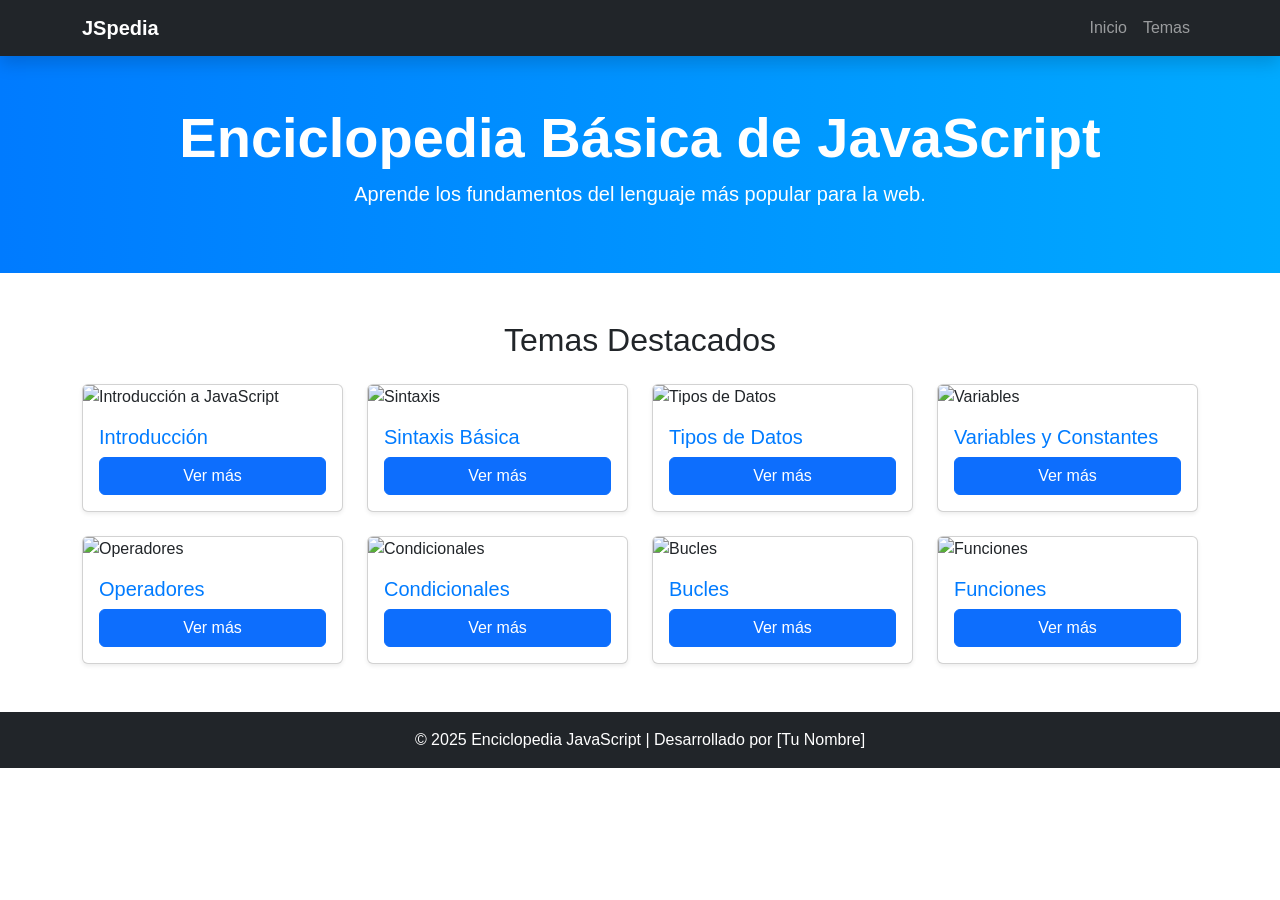
==== index.html @ 345f991f "Estructura base de la enciclopedia" ====
<!DOCTYPE html>
<html lang="es">
<head>
    <meta charset="UTF-8">
    <meta name="viewport" content="width=device-width, initial-scale=1.0">
    <title>Enciclopedia JavaScript</title>
    <link href="https://cdn.jsdelivr.net/npm/bootstrap@5.3.3/dist/css/bootstrap.min.css" rel="stylesheet">
    <link href="css/style.css" rel="stylesheet">
</head>
<body>
    <!-- Navbar -->
    <nav class="navbar navbar-expand-lg navbar-dark bg-dark shadow">
        <div class="container">
            <a class="navbar-brand fw-bold" href="index.html">JSpedia</a>
            <button class="navbar-toggler" type="button" data-bs-toggle="collapse" data-bs-target="#menu">
                <span class="navbar-toggler-icon"></span>
            </button>
            <div class="collapse navbar-collapse" id="menu">
                <ul class="navbar-nav ms-auto">
                    <li class="nav-item"><a class="nav-link" href="index.html">Inicio</a></li>
                    <li class="nav-item"><a class="nav-link" href="#temas">Temas</a></li>
                </ul>
            </div>
        </div>
    </nav>

    <!-- Hero -->
    <header class="bg-primary text-white text-center py-5">
        <div class="container">
            <h1 class="display-4 fw-bold">Enciclopedia Básica de JavaScript</h1>
            <p class="lead">Aprende los fundamentos del lenguaje más popular para la web.</p>
        </div>
    </header>

    <!-- Sección de tarjetas -->
    <main class="container my-5" id="temas">
        <h2 class="text-center mb-4">Temas Destacados</h2>
        <div class="row g-4">
            <!-- Tarjetas de temas -->
            <div class="col-md-3">
                <div class="card h-100 shadow-sm">
                    <img src="img/ejemplo1.jpg" class="card-img-top" alt="Introducción a JavaScript">
                    <div class="card-body">
                        <h5 class="card-title">Introducción</h5>
                        <a href="temas/introduccion.html" class="btn btn-primary w-100">Ver más</a>
                    </div>
                </div>
            </div>

            <div class="col-md-3">
                <div class="card h-100 shadow-sm">
                    <img src="img/ejemplo2.jpg" class="card-img-top" alt="Sintaxis">
                    <div class="card-body">
                        <h5 class="card-title">Sintaxis Básica</h5>
                        <a href="temas/sintaxis.html" class="btn btn-primary w-100">Ver más</a>
                    </div>
                </div>
            </div>

            <div class="col-md-3">
                <div class="card h-100 shadow-sm">
                    <img src="img/ejemplo3.jpg" class="card-img-top" alt="Tipos de Datos">
                    <div class="card-body">
                        <h5 class="card-title">Tipos de Datos</h5>
                        <a href="temas/tipos-datos.html" class="btn btn-primary w-100">Ver más</a>
                    </div>
                </div>
            </div>

            <div class="col-md-3">
                <div class="card h-100 shadow-sm">
                    <img src="img/ejemplo4.jpg" class="card-img-top" alt="Variables">
                    <div class="card-body">
                        <h5 class="card-title">Variables y Constantes</h5>
                        <a href="temas/variables.html" class="btn btn-primary w-100">Ver más</a>
                    </div>
                </div>
            </div>
            
            <div class="col-md-3">
                <div class="card h-100 shadow-sm">
                    <img src="img/ejemplo5.jpg" class="card-img-top" alt="Operadores">
                    <div class="card-body">
                        <h5 class="card-title">Operadores</h5>
                        <a href="temas/operadores.html" class="btn btn-primary w-100">Ver más</a>
                    </div>
                </div>
            </div>

            <div class="col-md-3">
                <div class="card h-100 shadow-sm">
                    <img src="img/ejemplo6.jpg" class="card-img-top" alt="Condicionales">
                    <div class="card-body">
                        <h5 class="card-title">Condicionales</h5>
                        <a href="temas/condicionales.html" class="btn btn-primary w-100">Ver más</a>
                    </div>
                </div>
            </div>

            <div class="col-md-3">
                <div class="card h-100 shadow-sm">
                    <img src="img/ejemplo7.jpg" class="card-img-top" alt="Bucles">
                    <div class="card-body">
                        <h5 class="card-title">Bucles</h5>
                        <a href="temas/bucles.html" class="btn btn-primary w-100">Ver más</a>
                    </div>
                </div>
            </div>

            <div class="col-md-3">
                <div class="card h-100 shadow-sm">
                    <img src="img/ejemplo8.jpg" class="card-img-top" alt="Funciones">
                    <div class="card-body">
                        <h5 class="card-title">Funciones</h5>
                        <a href="temas/funciones.html" class="btn btn-primary w-100">Ver más</a>
                    </div>
                </div>
            </div>
        </div>
    </main>

    <!-- Footer -->
    <footer class="bg-dark text-white text-center py-3 mt-5">
        <p class="mb-0">© 2025 Enciclopedia JavaScript | Desarrollado por [Tu Nombre]</p>
    </footer>

    <script src="https://cdn.jsdelivr.net/npm/bootstrap@5.3.3/dist/js/bootstrap.bundle.min.js"></script>
</body>
</html>
---- css/style.css ----
body {
    font-family: 'Segoe UI', Tahoma, Geneva, Verdana, sans-serif;
}

header {
    background: linear-gradient(to right, #007bff, #00aaff);
}

.card-title {
    color: #007bff;
}

pre code {
    background-color: #f8f9fa;
    padding: 10px;
    display: block;
    border-radius: 5px;
    overflow-x: auto;
}
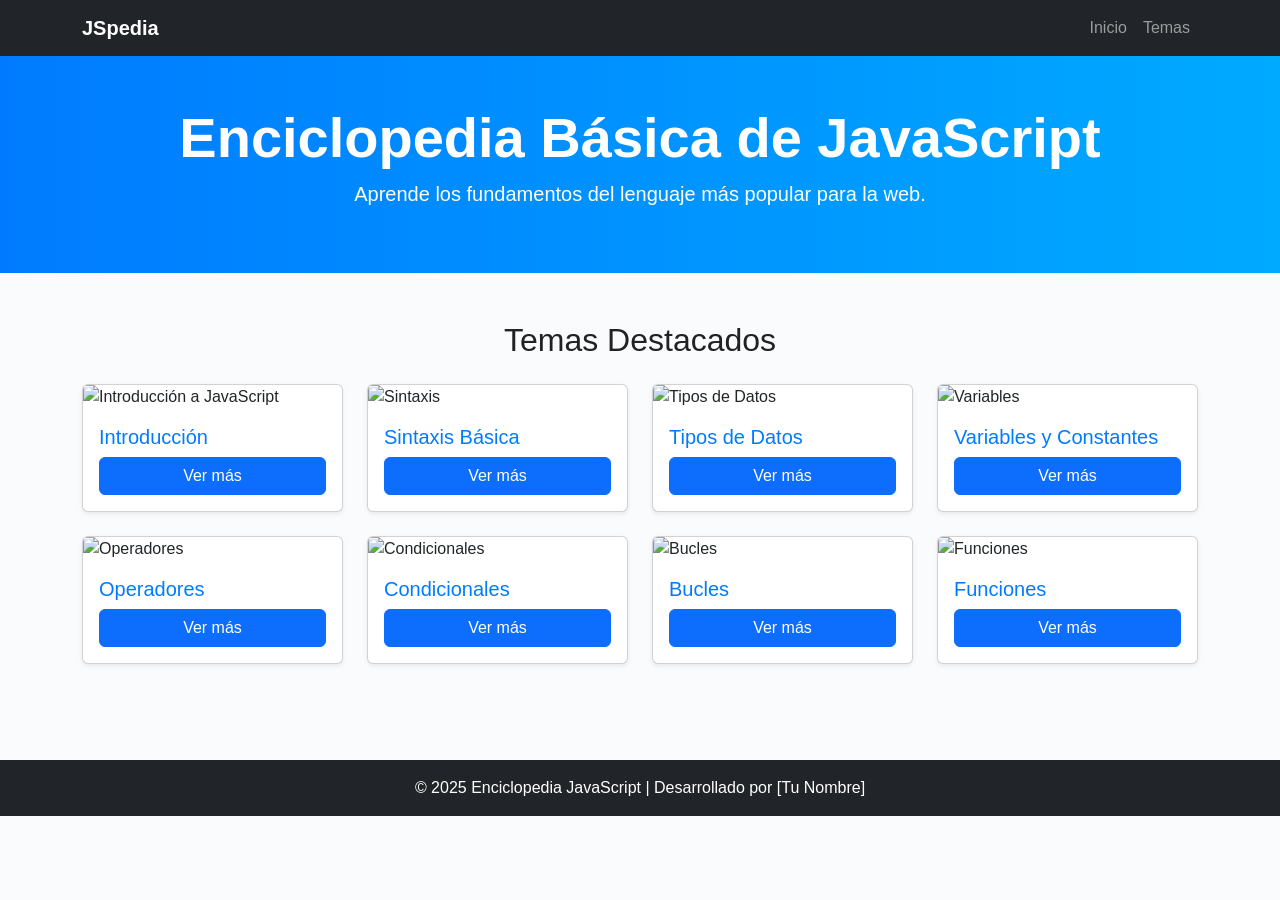
==== commit bf43f2de: "mejoramiento e implementacion de los distintos temas de la enciclopedia" ====
--- a/index.html
+++ b/index.html
@@ -35,9 +35,9 @@
     <!-- Sección de tarjetas -->
     <main class="container my-5" id="temas">
         <h2 class="text-center mb-4">Temas Destacados</h2>
-        <div class="row g-4">
+        <div class="row g-4 justify-content-center">
             <!-- Tarjetas de temas -->
-            <div class="col-md-3">
+            <div class="col-12 col-sm-6 col-md-4 col-lg-3">
                 <div class="card h-100 shadow-sm">
                     <img src="img/ejemplo1.jpg" class="card-img-top" alt="Introducción a JavaScript">
                     <div class="card-body">
--- a/css/style.css
+++ b/css/style.css
@@ -1,19 +1,68 @@
+/* Fuente general */
 body {
     font-family: 'Segoe UI', Tahoma, Geneva, Verdana, sans-serif;
+    background-color: #f9fbfd;
+    color: #222;
+    min-height: 100vh;
+    display: flex;
+    flex-direction: column;
 }
 
+/* Header - Hero */
 header {
-    background: linear-gradient(to right, #007bff, #00aaff);
+    background: linear-gradient(90deg, #007bff, #00aaff);
+    position: relative;
 }
 
+/* Efecto hover para tarjetas */
+.tema-card {
+    transition: transform 0.3s ease, box-shadow 0.3s ease;
+    cursor: pointer;
+}
+.tema-card:hover {
+    transform: translateY(-10px);
+    box-shadow: 0 10px 25px rgba(0, 123, 255, 0.4);
+}
+
+/* Imagenes dentro de tarjetas */
+.tema-img {
+    object-fit: cover;
+    height: 180px;
+}
+
+/* Botones con transición */
+.btn-theme {
+    transition: background-color 0.3s ease, box-shadow 0.3s ease;
+}
+.btn-theme:hover {
+    background-color: #0056b3;
+    box-shadow: 0 4px 12px rgba(0, 86, 179, 0.6);
+}
+
+/* Títulos en cards */
 .card-title {
     color: #007bff;
 }
 
+/* Código resaltado */
 pre code {
-    background-color: #f8f9fa;
-    padding: 10px;
+    background-color: #e9f1fb;
+    padding: 15px;
     display: block;
-    border-radius: 5px;
+    border-radius: 8px;
     overflow-x: auto;
+    font-family: 'Fira Code', monospace, monospace;
+    font-size: 1rem;
+    color: #0a3d62;
+    box-shadow: inset 0 0 10px #c3d8f7;
 }
+
+/* Footer */
+footer {
+    margin-top: auto;
+}
+
+/* Scroll suave para enlaces internos */
+html {
+    scroll-behavior: smooth;
+}
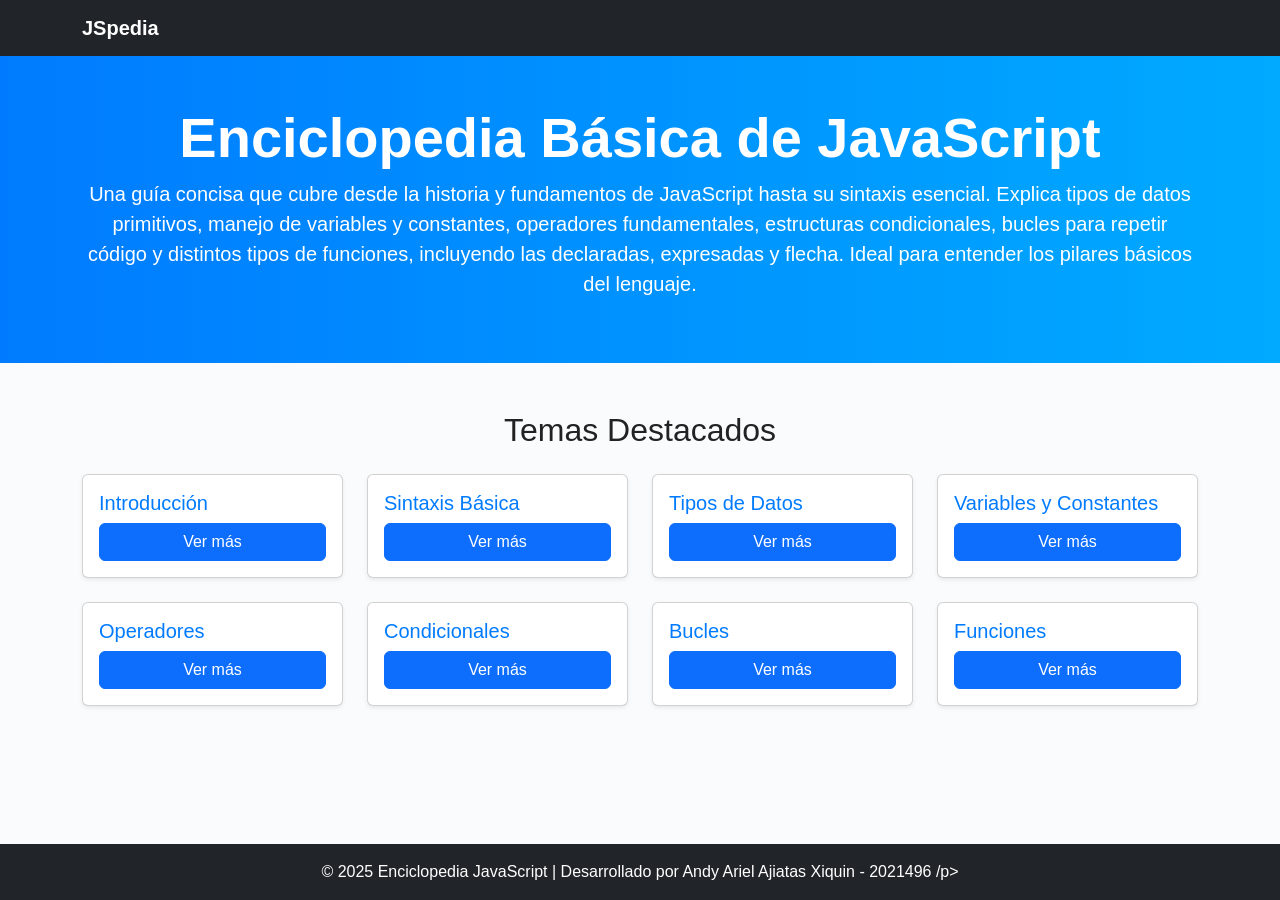
==== commit ce5c0fb8: "Parte final de la enciclopedia" ====
--- a/index.html
+++ b/index.html
@@ -3,6 +3,7 @@
 <head>
     <meta charset="UTF-8">
     <meta name="viewport" content="width=device-width, initial-scale=1.0">
+        <link rel="icon" href="../img/1.png" type="image/x-icon" />
     <title>Enciclopedia JavaScript</title>
     <link href="https://cdn.jsdelivr.net/npm/bootstrap@5.3.3/dist/css/bootstrap.min.css" rel="stylesheet">
     <link href="css/style.css" rel="stylesheet">
@@ -15,12 +16,7 @@
             <button class="navbar-toggler" type="button" data-bs-toggle="collapse" data-bs-target="#menu">
                 <span class="navbar-toggler-icon"></span>
             </button>
-            <div class="collapse navbar-collapse" id="menu">
-                <ul class="navbar-nav ms-auto">
-                    <li class="nav-item"><a class="nav-link" href="index.html">Inicio</a></li>
-                    <li class="nav-item"><a class="nav-link" href="#temas">Temas</a></li>
-                </ul>
-            </div>
+
         </div>
     </nav>
 
@@ -28,7 +24,10 @@
     <header class="bg-primary text-white text-center py-5">
         <div class="container">
             <h1 class="display-4 fw-bold">Enciclopedia Básica de JavaScript</h1>
-            <p class="lead">Aprende los fundamentos del lenguaje más popular para la web.</p>
+            <p class="lead">Una guía concisa que cubre desde la historia y fundamentos de JavaScript
+                hasta su sintaxis esencial. Explica tipos de datos primitivos, manejo de variables y constantes, operadores fundamentales,
+                estructuras condicionales, bucles para repetir código y distintos tipos de funciones, incluyendo las declaradas, expresadas
+                y flecha. Ideal para entender los pilares básicos del lenguaje.</p>
         </div>
     </header>
 
@@ -39,7 +38,6 @@
             <!-- Tarjetas de temas -->
             <div class="col-12 col-sm-6 col-md-4 col-lg-3">
                 <div class="card h-100 shadow-sm">
-                    <img src="img/ejemplo1.jpg" class="card-img-top" alt="Introducción a JavaScript">
                     <div class="card-body">
                         <h5 class="card-title">Introducción</h5>
                         <a href="temas/introduccion.html" class="btn btn-primary w-100">Ver más</a>
@@ -49,7 +47,6 @@
 
             <div class="col-md-3">
                 <div class="card h-100 shadow-sm">
-                    <img src="img/ejemplo2.jpg" class="card-img-top" alt="Sintaxis">
                     <div class="card-body">
                         <h5 class="card-title">Sintaxis Básica</h5>
                         <a href="temas/sintaxis.html" class="btn btn-primary w-100">Ver más</a>
@@ -59,7 +56,6 @@
 
             <div class="col-md-3">
                 <div class="card h-100 shadow-sm">
-                    <img src="img/ejemplo3.jpg" class="card-img-top" alt="Tipos de Datos">
                     <div class="card-body">
                         <h5 class="card-title">Tipos de Datos</h5>
                         <a href="temas/tipos-datos.html" class="btn btn-primary w-100">Ver más</a>
@@ -69,7 +65,6 @@
 
             <div class="col-md-3">
                 <div class="card h-100 shadow-sm">
-                    <img src="img/ejemplo4.jpg" class="card-img-top" alt="Variables">
                     <div class="card-body">
                         <h5 class="card-title">Variables y Constantes</h5>
                         <a href="temas/variables.html" class="btn btn-primary w-100">Ver más</a>
@@ -79,7 +74,6 @@
             
             <div class="col-md-3">
                 <div class="card h-100 shadow-sm">
-                    <img src="img/ejemplo5.jpg" class="card-img-top" alt="Operadores">
                     <div class="card-body">
                         <h5 class="card-title">Operadores</h5>
                         <a href="temas/operadores.html" class="btn btn-primary w-100">Ver más</a>
@@ -89,7 +83,6 @@
 
             <div class="col-md-3">
                 <div class="card h-100 shadow-sm">
-                    <img src="img/ejemplo6.jpg" class="card-img-top" alt="Condicionales">
                     <div class="card-body">
                         <h5 class="card-title">Condicionales</h5>
                         <a href="temas/condicionales.html" class="btn btn-primary w-100">Ver más</a>
@@ -99,7 +92,6 @@
 
             <div class="col-md-3">
                 <div class="card h-100 shadow-sm">
-                    <img src="img/ejemplo7.jpg" class="card-img-top" alt="Bucles">
                     <div class="card-body">
                         <h5 class="card-title">Bucles</h5>
                         <a href="temas/bucles.html" class="btn btn-primary w-100">Ver más</a>
@@ -109,7 +101,6 @@
 
             <div class="col-md-3">
                 <div class="card h-100 shadow-sm">
-                    <img src="img/ejemplo8.jpg" class="card-img-top" alt="Funciones">
                     <div class="card-body">
                         <h5 class="card-title">Funciones</h5>
                         <a href="temas/funciones.html" class="btn btn-primary w-100">Ver más</a>
@@ -121,7 +112,7 @@
 
     <!-- Footer -->
     <footer class="bg-dark text-white text-center py-3 mt-5">
-        <p class="mb-0">© 2025 Enciclopedia JavaScript | Desarrollado por [Tu Nombre]</p>
+        <p class="mb-0">© 2025 Enciclopedia JavaScript | Desarrollado por Andy Ariel Ajiatas Xiquin - 2021496   /p>
     </footer>
 
     <script src="https://cdn.jsdelivr.net/npm/bootstrap@5.3.3/dist/js/bootstrap.bundle.min.js"></script>
--- a/css/style.css
+++ b/css/style.css
@@ -66,3 +66,24 @@
 html {
     scroll-behavior: smooth;
 }
+
+.card-img-top {
+  width: 100%;       /* Para que ocupe todo el ancho del contenedor */
+  max-width: 500px;  /* O el tamaño que desees */
+  height: auto;      /* Mantener proporción */
+}
+
+html, body {
+  height: 100%;
+  margin: 0;
+  display: flex;
+  flex-direction: column;
+}
+
+body > main {
+  flex: 1 0 auto; /* Hace que el main crezca y ocupe espacio disponible */
+}
+
+footer {
+  flex-shrink: 0; /* Evita que el footer se reduzca */
+}
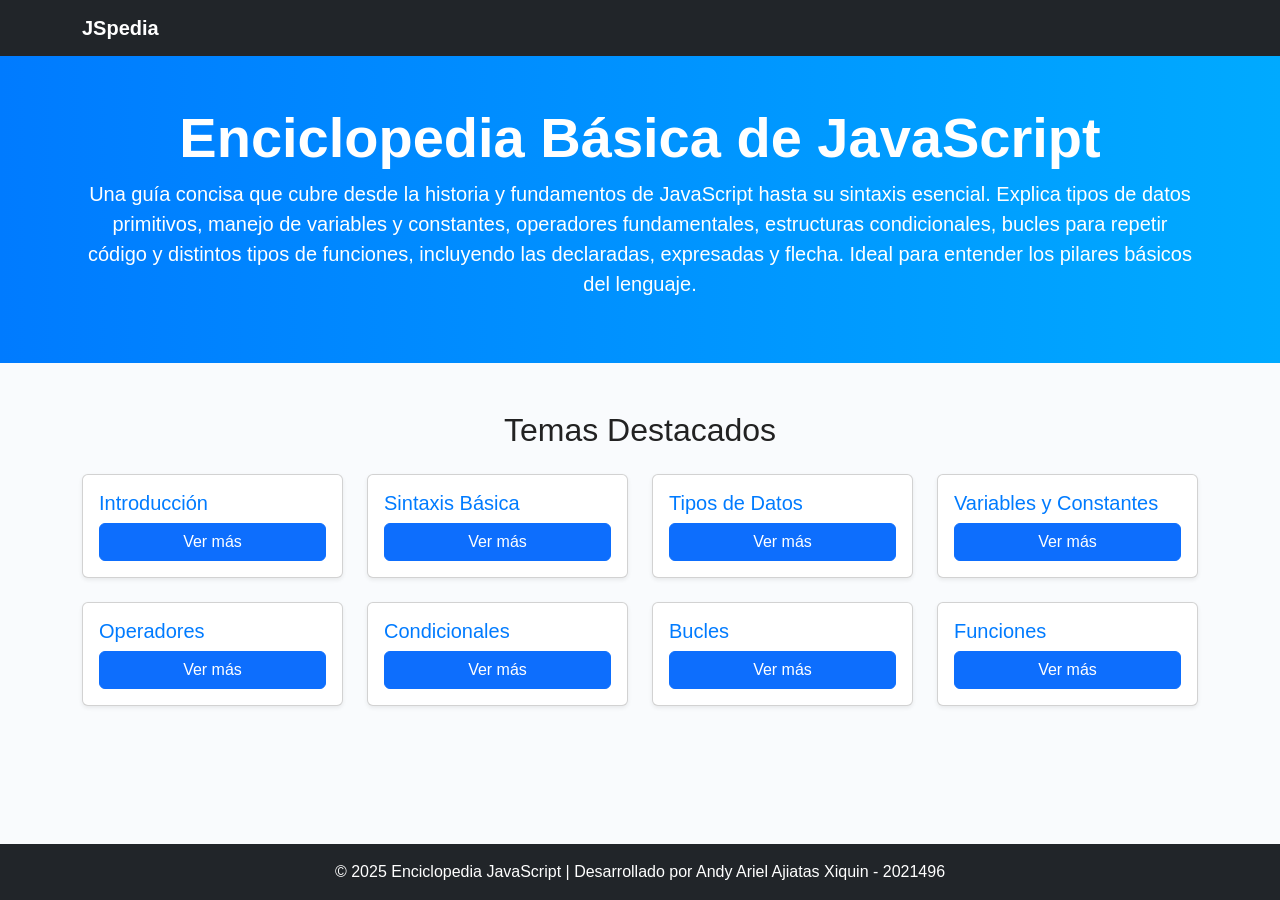
==== commit ce5feec7: "Mejora semantica y diseño optimo" ====
--- a/index.html
+++ b/index.html
@@ -1,120 +1,145 @@
 <!DOCTYPE html>
 <html lang="es">
-<head>
-    <meta charset="UTF-8">
-    <meta name="viewport" content="width=device-width, initial-scale=1.0">
-        <link rel="icon" href="../img/1.png" type="image/x-icon" />
+  <head>
+    <meta charset="UTF-8" />
+    <meta name="viewport" content="width=device-width, initial-scale=1.0" />
+    <link rel="icon" href="../img/1.png" type="image/x-icon" />
     <title>Enciclopedia JavaScript</title>
-    <link href="https://cdn.jsdelivr.net/npm/bootstrap@5.3.3/dist/css/bootstrap.min.css" rel="stylesheet">
-    <link href="css/style.css" rel="stylesheet">
-</head>
-<body>
-    <!-- Navbar -->
+    <link
+      href="https://cdn.jsdelivr.net/npm/bootstrap@5.3.3/dist/css/bootstrap.min.css"
+      rel="stylesheet"
+    />
+    <link href="css/style.css" rel="stylesheet" />
+  </head>
+  <body>
     <nav class="navbar navbar-expand-lg navbar-dark bg-dark shadow">
-        <div class="container">
-            <a class="navbar-brand fw-bold" href="index.html">JSpedia</a>
-            <button class="navbar-toggler" type="button" data-bs-toggle="collapse" data-bs-target="#menu">
-                <span class="navbar-toggler-icon"></span>
-            </button>
-
-        </div>
+      <div class="container">
+        <a class="navbar-brand fw-bold" href="index.html">JSpedia</a>
+        <button
+          class="navbar-toggler"
+          type="button"
+          data-bs-toggle="collapse"
+          data-bs-target="#menu"
+        >
+          <span class="navbar-toggler-icon"></span>
+        </button>
+      </div>
     </nav>
 
-    <!-- Hero -->
     <header class="bg-primary text-white text-center py-5">
-        <div class="container">
-            <h1 class="display-4 fw-bold">Enciclopedia Básica de JavaScript</h1>
-            <p class="lead">Una guía concisa que cubre desde la historia y fundamentos de JavaScript
-                hasta su sintaxis esencial. Explica tipos de datos primitivos, manejo de variables y constantes, operadores fundamentales,
-                estructuras condicionales, bucles para repetir código y distintos tipos de funciones, incluyendo las declaradas, expresadas
-                y flecha. Ideal para entender los pilares básicos del lenguaje.</p>
-        </div>
+      <div class="container">
+        <h1 class="display-4 fw-bold">Enciclopedia Básica de JavaScript</h1>
+        <p class="lead">
+          Una guía concisa que cubre desde la historia y fundamentos de
+          JavaScript hasta su sintaxis esencial. Explica tipos de datos
+          primitivos, manejo de variables y constantes, operadores
+          fundamentales, estructuras condicionales, bucles para repetir código y
+          distintos tipos de funciones, incluyendo las declaradas, expresadas y
+          flecha. Ideal para entender los pilares básicos del lenguaje.
+        </p>
+      </div>
     </header>
 
-    <!-- Sección de tarjetas -->
     <main class="container my-5" id="temas">
-        <h2 class="text-center mb-4">Temas Destacados</h2>
-        <div class="row g-4 justify-content-center">
-            <!-- Tarjetas de temas -->
-            <div class="col-12 col-sm-6 col-md-4 col-lg-3">
-                <div class="card h-100 shadow-sm">
-                    <div class="card-body">
-                        <h5 class="card-title">Introducción</h5>
-                        <a href="temas/introduccion.html" class="btn btn-primary w-100">Ver más</a>
-                    </div>
-                </div>
+      <h2 class="text-center mb-4">Temas Destacados</h2>
+      <div class="row g-4 justify-content-center">
+        <div class="col-12 col-sm-6 col-md-4 col-lg-3">
+          <div class="card h-100 shadow-sm">
+            <div class="card-body">
+              <h5 class="card-title">Introducción</h5>
+              <a href="temas/introduccion.html" class="btn btn-primary w-100"
+                >Ver más</a
+              >
             </div>
+          </div>
+        </div>
 
-            <div class="col-md-3">
-                <div class="card h-100 shadow-sm">
-                    <div class="card-body">
-                        <h5 class="card-title">Sintaxis Básica</h5>
-                        <a href="temas/sintaxis.html" class="btn btn-primary w-100">Ver más</a>
-                    </div>
-                </div>
+        <div class="col-md-3">
+          <div class="card h-100 shadow-sm">
+            <div class="card-body">
+              <h5 class="card-title">Sintaxis Básica</h5>
+              <a href="temas/sintaxis.html" class="btn btn-primary w-100"
+                >Ver más</a
+              >
             </div>
+          </div>
+        </div>
 
-            <div class="col-md-3">
-                <div class="card h-100 shadow-sm">
-                    <div class="card-body">
-                        <h5 class="card-title">Tipos de Datos</h5>
-                        <a href="temas/tipos-datos.html" class="btn btn-primary w-100">Ver más</a>
-                    </div>
-                </div>
+        <div class="col-md-3">
+          <div class="card h-100 shadow-sm">
+            <div class="card-body">
+              <h5 class="card-title">Tipos de Datos</h5>
+              <a href="temas/tipos-datos.html" class="btn btn-primary w-100"
+                >Ver más</a
+              >
             </div>
+          </div>
+        </div>
 
-            <div class="col-md-3">
-                <div class="card h-100 shadow-sm">
-                    <div class="card-body">
-                        <h5 class="card-title">Variables y Constantes</h5>
-                        <a href="temas/variables.html" class="btn btn-primary w-100">Ver más</a>
-                    </div>
-                </div>
+        <div class="col-md-3">
+          <div class="card h-100 shadow-sm">
+            <div class="card-body">
+              <h5 class="card-title">Variables y Constantes</h5>
+              <a href="temas/variables.html" class="btn btn-primary w-100"
+                >Ver más</a
+              >
             </div>
-            
-            <div class="col-md-3">
-                <div class="card h-100 shadow-sm">
-                    <div class="card-body">
-                        <h5 class="card-title">Operadores</h5>
-                        <a href="temas/operadores.html" class="btn btn-primary w-100">Ver más</a>
-                    </div>
-                </div>
+          </div>
+        </div>
+
+        <div class="col-md-3">
+          <div class="card h-100 shadow-sm">
+            <div class="card-body">
+              <h5 class="card-title">Operadores</h5>
+              <a href="temas/operadores.html" class="btn btn-primary w-100"
+                >Ver más</a
+              >
             </div>
+          </div>
+        </div>
 
-            <div class="col-md-3">
-                <div class="card h-100 shadow-sm">
-                    <div class="card-body">
-                        <h5 class="card-title">Condicionales</h5>
-                        <a href="temas/condicionales.html" class="btn btn-primary w-100">Ver más</a>
-                    </div>
-                </div>
+        <div class="col-md-3">
+          <div class="card h-100 shadow-sm">
+            <div class="card-body">
+              <h5 class="card-title">Condicionales</h5>
+              <a href="temas/condicionales.html" class="btn btn-primary w-100"
+                >Ver más</a
+              >
             </div>
+          </div>
+        </div>
 
-            <div class="col-md-3">
-                <div class="card h-100 shadow-sm">
-                    <div class="card-body">
-                        <h5 class="card-title">Bucles</h5>
-                        <a href="temas/bucles.html" class="btn btn-primary w-100">Ver más</a>
-                    </div>
-                </div>
+        <div class="col-md-3">
+          <div class="card h-100 shadow-sm">
+            <div class="card-body">
+              <h5 class="card-title">Bucles</h5>
+              <a href="temas/bucles.html" class="btn btn-primary w-100"
+                >Ver más</a
+              >
             </div>
+          </div>
+        </div>
 
-            <div class="col-md-3">
-                <div class="card h-100 shadow-sm">
-                    <div class="card-body">
-                        <h5 class="card-title">Funciones</h5>
-                        <a href="temas/funciones.html" class="btn btn-primary w-100">Ver más</a>
-                    </div>
-                </div>
+        <div class="col-md-3">
+          <div class="card h-100 shadow-sm">
+            <div class="card-body">
+              <h5 class="card-title">Funciones</h5>
+              <a href="temas/funciones.html" class="btn btn-primary w-100"
+                >Ver más</a
+              >
             </div>
+          </div>
         </div>
+      </div>
     </main>
 
-    <!-- Footer -->
     <footer class="bg-dark text-white text-center py-3 mt-5">
-        <p class="mb-0">© 2025 Enciclopedia JavaScript | Desarrollado por Andy Ariel Ajiatas Xiquin - 2021496   /p>
+      <p class="mb-0">
+        © 2025 Enciclopedia JavaScript | Desarrollado por Andy Ariel Ajiatas
+        Xiquin - 2021496
+      </p>
     </footer>
 
     <script src="https://cdn.jsdelivr.net/npm/bootstrap@5.3.3/dist/js/bootstrap.bundle.min.js"></script>
-</body>
+  </body>
 </html>
--- a/css/style.css
+++ b/css/style.css
@@ -1,79 +1,71 @@
-/* Fuente general */
 body {
-    font-family: 'Segoe UI', Tahoma, Geneva, Verdana, sans-serif;
-    background-color: #f9fbfd;
-    color: #222;
-    min-height: 100vh;
-    display: flex;
-    flex-direction: column;
+  font-family: "Segoe UI", Tahoma, Geneva, Verdana, sans-serif;
+  background-color: #f9fbfd;
+  color: #222;
+  min-height: 100vh;
+  display: flex;
+  flex-direction: column;
 }
 
-/* Header - Hero */
 header {
-    background: linear-gradient(90deg, #007bff, #00aaff);
-    position: relative;
+  background: linear-gradient(90deg, #007bff, #00aaff);
+  position: relative;
 }
 
-/* Efecto hover para tarjetas */
 .tema-card {
-    transition: transform 0.3s ease, box-shadow 0.3s ease;
-    cursor: pointer;
+  transition: transform 0.3s ease, box-shadow 0.3s ease;
+  cursor: pointer;
 }
 .tema-card:hover {
-    transform: translateY(-10px);
-    box-shadow: 0 10px 25px rgba(0, 123, 255, 0.4);
+  transform: translateY(-10px);
+  box-shadow: 0 10px 25px rgba(0, 123, 255, 0.4);
 }
 
-/* Imagenes dentro de tarjetas */
 .tema-img {
-    object-fit: cover;
-    height: 180px;
+  object-fit: cover;
+  height: 180px;
 }
 
-/* Botones con transición */
 .btn-theme {
-    transition: background-color 0.3s ease, box-shadow 0.3s ease;
+  transition: background-color 0.3s ease, box-shadow 0.3s ease;
 }
 .btn-theme:hover {
-    background-color: #0056b3;
-    box-shadow: 0 4px 12px rgba(0, 86, 179, 0.6);
+  background-color: #0056b3;
+  box-shadow: 0 4px 12px rgba(0, 86, 179, 0.6);
 }
 
-/* Títulos en cards */
 .card-title {
-    color: #007bff;
+  color: #007bff;
 }
 
-/* Código resaltado */
 pre code {
-    background-color: #e9f1fb;
-    padding: 15px;
-    display: block;
-    border-radius: 8px;
-    overflow-x: auto;
-    font-family: 'Fira Code', monospace, monospace;
-    font-size: 1rem;
-    color: #0a3d62;
-    box-shadow: inset 0 0 10px #c3d8f7;
+  background-color: #e9f1fb;
+  padding: 15px;
+  display: block;
+  border-radius: 8px;
+  overflow-x: auto;
+  font-family: "Fira Code", monospace, monospace;
+  font-size: 1rem;
+  color: #0a3d62;
+  box-shadow: inset 0 0 10px #c3d8f7;
 }
 
-/* Footer */
 footer {
-    margin-top: auto;
+  margin-top: auto;
 }
 
-/* Scroll suave para enlaces internos */
 html {
-    scroll-behavior: smooth;
+  scroll-behavior: smooth;
 }
 
 .card-img-top {
-  width: 100%;       /* Para que ocupe todo el ancho del contenedor */
-  max-width: 500px;  /* O el tamaño que desees */
-  height: auto;      /* Mantener proporción */
+  width: 100%;
+  max-width: 500px;
+  height: auto;
 }
 
-html, body {
+html,
+body {
   height: 100%;
   margin: 0;
   display: flex;
@@ -81,9 +73,9 @@
 }
 
 body > main {
-  flex: 1 0 auto; /* Hace que el main crezca y ocupe espacio disponible */
+  flex: 1 0 auto;
 }
 
 footer {
-  flex-shrink: 0; /* Evita que el footer se reduzca */
+  flex-shrink: 0;
 }
